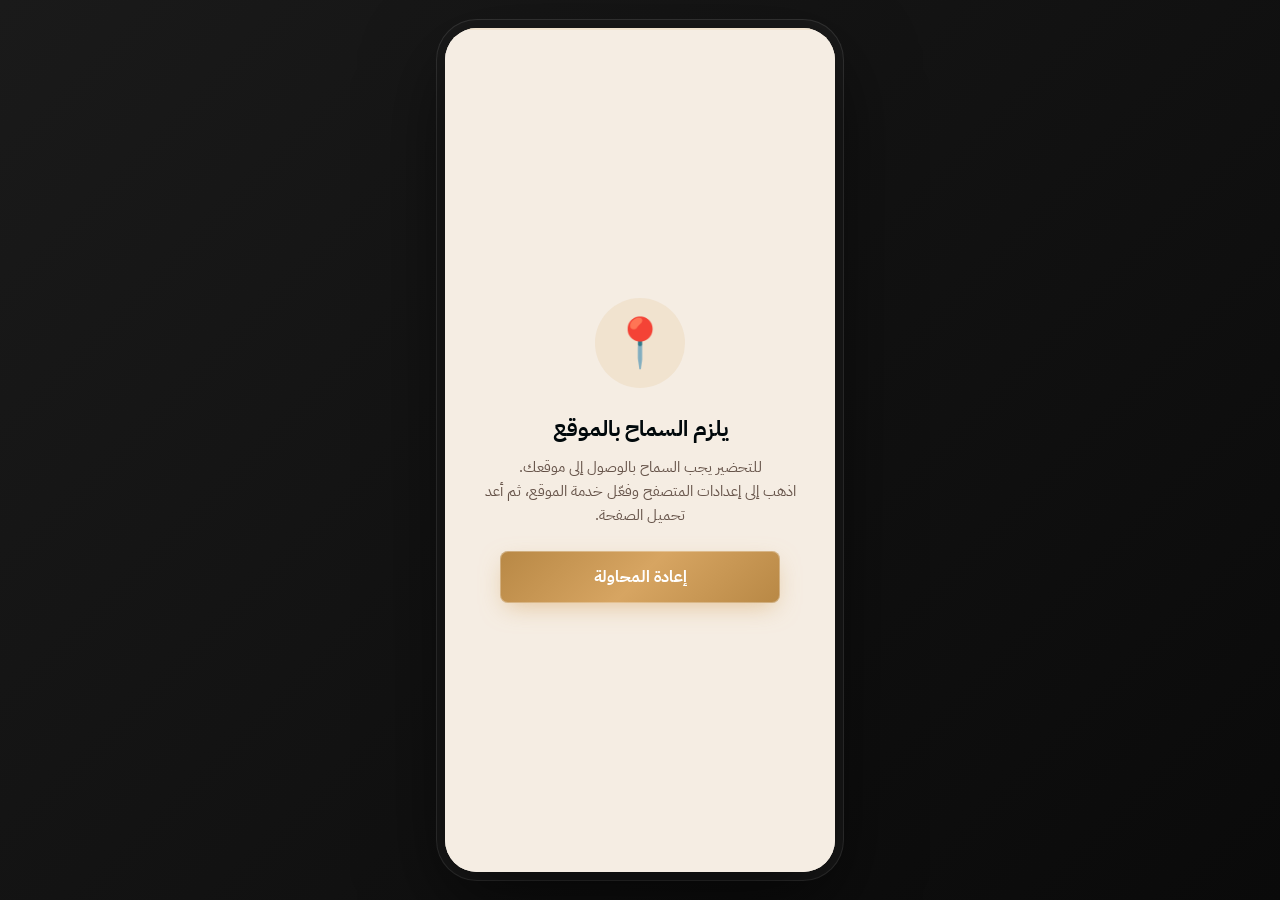
==== index.html @ 02e00bad "Move web files to root for Vercel deployment Fixes 404 NOT_FOUND on Vercel by deploying from repo ro" ====
<!DOCTYPE html>
<html lang="ar" dir="rtl">
<head>
  <meta charset="UTF-8">
  <meta name="viewport" content="width=device-width, initial-scale=1.0, maximum-scale=1.0, user-scalable=no, viewport-fit=cover">
  <meta name="theme-color" content="#00080b">
  <meta name="apple-mobile-web-app-capable" content="yes">
  <meta name="apple-mobile-web-app-status-bar-style" content="black-translucent">
  <title>تحضير امتثال</title>
  <link rel="icon" href="assets/logo.png" type="image/png">
  <link rel="apple-touch-icon" href="assets/logo.png">
  <link rel="stylesheet" href="style.css">
</head>
<body>

  <div class="app">

    <div class="progress-container">
      <div class="progress-bar" id="progressBar"></div>
    </div>

    <!-- ============================================
         صفحة الترحيب
         ============================================ -->
    <section class="screen active" id="screen-welcome">
      <div class="welcome-screen">

        <div id="locationIndicator" class="location-indicator checking">
          <span class="location-dot"></span>
          <span id="locationText">جاري التحقق من الموقع...</span>
        </div>

        <div class="welcome-middle">
          <h1 class="welcome-greeting">مرحباً بكم</h1>
          <div class="welcome-divider"></div>
          <div class="welcome-info">
            <div class="welcome-info-title">تنبيه</div>
            <div>للتحضير يجب أن تكون في الموقع. تأكد من تفعيل خدمة الموقع في جوالك.</div>
          </div>
        </div>

        <div class="welcome-actions">
          <button class="btn btn-primary btn-block btn-large" id="btnStart" disabled>
            <span id="btnStartText">جاري التحقق...</span>
          </button>
        </div>
      </div>
    </section>

    <!-- ============================================
         صفحة الفورم
         ============================================ -->
    <section class="screen" id="screen-form">
      <div class="form-screen">
        <form id="attendanceForm" autocomplete="on">

          <div class="field-group">
            <label class="field-label" for="inputName">
              <span class="required">*</span>
              الاسم الكامل
            </label>
            <input type="text" id="inputName" class="input-field" placeholder="الاسم الثلاثي" autocomplete="name" required>
            <div class="input-error" id="errorName"></div>
          </div>

          <div class="field-group">
            <label class="field-label" for="inputCompany">
              <span class="required">*</span>
              اسم الشركة
            </label>
            <input type="text" id="inputCompany" class="input-field" placeholder="اسم شركتك" autocomplete="organization" required>
            <div class="input-error" id="errorCompany"></div>
          </div>

          <div class="field-group">
            <label class="field-label" for="inputPhone">
              <span class="required">*</span>
              رقم الجوال
            </label>
            <input type="tel" id="inputPhone" class="input-field" placeholder="05xxxxxxxx" autocomplete="tel" inputmode="numeric" maxlength="10" required>
            <div class="input-error" id="errorPhone"></div>
          </div>

          <div class="field-group">
            <label class="field-label" for="inputEmail">
              <span class="required">*</span>
              البريد الإلكتروني
            </label>
            <input type="email" id="inputEmail" class="input-field" placeholder="example@company.com" autocomplete="email" required>
            <div class="input-error" id="errorEmail"></div>
          </div>

          <div class="field-group">
            <label class="field-label" for="inputJobTitle">
              <span class="required">*</span>
              المسمى الوظيفي
            </label>
            <input type="text" id="inputJobTitle" class="input-field" placeholder="مسماك الوظيفي" autocomplete="organization-title" required>
            <div class="input-error" id="errorJobTitle"></div>
          </div>

          <div class="actions">
            <button type="submit" class="btn btn-primary btn-block btn-large" id="btnSubmit">
              <span id="btnSubmitText">تسليم</span>
            </button>
          </div>
        </form>
      </div>
    </section>

    <!-- شاشة التحميل -->
    <section class="screen" id="screen-loading">
      <div class="status-screen">
        <div class="spinner"></div>
        <h2 class="status-title">جاري تسجيل حضورك</h2>
        <p class="status-message">لحظات من فضلك...</p>
      </div>
    </section>

    <!-- صفحة الشكر -->
    <section class="screen" id="screen-success">
      <div class="thanks-screen">
        <div class="thanks-middle">
          <h1 class="thanks-text">شكراً لكم</h1>
          <div class="thanks-divider"></div>
          <p class="thanks-subtitle" id="thanksSubtitle">تم تسجيل حضورك بنجاح</p>
          <p class="thanks-meta-inline" id="thanksMetaInline">-</p>
        </div>
      </div>
    </section>

    <!-- خارج النطاق -->
    <section class="screen" id="screen-outside">
      <div class="status-screen">
        <div class="status-icon error">📍</div>
        <h2 class="status-title">أنت خارج موقع التحضير</h2>
        <p class="status-message" id="outsideMessage">يجب أن تكون داخل نطاق الموقع للتحضير</p>
        <div class="status-details">
          <div class="status-details-row">
            <span class="status-details-label">المسافة الحالية</span>
            <span class="status-details-value" id="currentDistance">-</span>
          </div>
          <div class="status-details-row">
            <span class="status-details-label">النطاق المسموح</span>
            <span class="status-details-value" id="allowedDistance">-</span>
          </div>
        </div>
        <button class="btn btn-primary btn-block" onclick="location.reload()" style="max-width:280px;">إعادة المحاولة</button>
      </div>
    </section>

    <!-- خطأ عام -->
    <section class="screen" id="screen-error">
      <div class="status-screen">
        <div class="status-icon error">✕</div>
        <h2 class="status-title">حدث خطأ</h2>
        <p class="status-message" id="errorMessage">عذراً، حدث خطأ غير متوقع</p>
        <button class="btn btn-primary btn-block" onclick="location.reload()" style="max-width:280px;">إعادة المحاولة</button>
      </div>
    </section>

    <!-- رفض الموقع -->
    <section class="screen" id="screen-no-location">
      <div class="status-screen">
        <div class="status-icon warning">📍</div>
        <h2 class="status-title">يلزم السماح بالموقع</h2>
        <p class="status-message">
          للتحضير يجب السماح بالوصول إلى موقعك.
          <br>اذهب إلى إعدادات المتصفح وفعّل خدمة الموقع، ثم أعد تحميل الصفحة.
        </p>
        <button class="btn btn-primary btn-block" onclick="location.reload()" style="max-width:280px;">إعادة المحاولة</button>
      </div>
    </section>

  </div>

  <script src="config.js"></script>
  <script src="app.js"></script>
</body>
</html>
---- style.css ----
/* ============================================================
   نظام تحضير امتثال - Mobile First Design 390x844
   ============================================================ */
@import url('https://fonts.googleapis.com/css2?family=IBM+Plex+Sans+Arabic:wght@300;400;500;600;700&display=swap');

:root {
  --c-gold: #d7a562;
  --c-gold-light: #e6bf85;
  --c-gold-dark: #b88845;
  --c-black: #00080b;
  --c-beige: #f5ede3;
  --c-brown: #2b140a;
  --c-wood: #87452b;
  --c-green: #038061;

  --design-width: 390px;
  --design-height: 844px;

  --radius: 12px;
  --radius-sm: 8px;
}

* {
  margin: 0;
  padding: 0;
  box-sizing: border-box;
  -webkit-tap-highlight-color: transparent;
}

html {
  height: 100%;
  height: 100dvh;
  width: 100%;
  overflow-x: hidden;
}

html, body {
  -webkit-text-size-adjust: 100%;
}

body {
  font-family: 'IBM Plex Sans Arabic', -apple-system, BlinkMacSystemFont, sans-serif;
  background: var(--c-beige);
  color: var(--c-black);
  direction: rtl;
  -webkit-font-smoothing: antialiased;
  -moz-osx-font-smoothing: grayscale;
  width: 100%;
  min-height: 100vh;
  min-height: 100dvh;
  overflow-x: hidden;
  overscroll-behavior: none;
}

/* الإطار */
.app {
  width: 100%;
  min-height: 100vh;
  min-height: 100dvh;
  margin: 0 auto;
  position: relative;
  overflow: hidden;
  background: var(--c-beige);
}

@media (max-width: 599px) {
  body { display: block; padding: 0; }
  .app { width: 100vw; }
}

@media (min-width: 600px) {
  body {
    padding: 20px 0;
    background: linear-gradient(135deg, #1a1a1a 0%, #0a0a0a 100%);
    display: flex;
    align-items: center;
    justify-content: center;
  }
  .app {
    width: var(--design-width);
    max-width: var(--design-width);
    min-height: var(--design-height);
    height: var(--design-height);
    max-height: 95vh;
    border-radius: 32px;
    box-shadow: 0 30px 80px rgba(0, 0, 0, 0.6), 0 0 0 8px #1a1a1a, 0 0 0 9px #333;
    overflow-y: auto;
  }
}

/* الشاشات */
.screen {
  width: 100%;
  min-height: 100vh;
  min-height: 100dvh;
  position: relative;
  display: none;
}

@media (min-width: 600px) {
  .screen { min-height: var(--design-height); }
}

.screen.active {
  display: block;
  animation: screenIn 0.5s ease;
}

@keyframes screenIn {
  from { opacity: 0; }
  to { opacity: 1; }
}

/* شريط التقدم */
.progress-container {
  position: absolute;
  top: 0;
  left: 0;
  right: 0;
  height: 2px;
  background: rgba(215, 165, 98, 0.15);
  z-index: 100;
}

.progress-bar {
  height: 100%;
  background: linear-gradient(90deg, var(--c-gold-dark), var(--c-gold-light));
  width: 0%;
  transition: width 0.5s ease;
}

/* ============================================================
   صفحة الترحيب
   ============================================================ */
.welcome-screen {
  width: 100%;
  min-height: 100vh;
  min-height: 100dvh;
  background-image: url('assets/welcome-bg.jpg');
  background-size: cover;
  background-position: center;
  background-repeat: no-repeat;
  display: flex;
  flex-direction: column;
  justify-content: space-between;
  padding: calc(20px + env(safe-area-inset-top)) 24px calc(100px + env(safe-area-inset-bottom));
  position: relative;
}

@media (min-width: 600px) {
  .welcome-screen { min-height: var(--design-height); padding: 24px 28px 100px; }
}

.location-indicator {
  position: absolute;
  top: 24px;
  left: 50%;
  transform: translateX(-50%);
  display: inline-flex;
  align-items: center;
  gap: 8px;
  padding: 8px 16px;
  border-radius: 100px;
  font-size: 12px;
  font-weight: 600;
  backdrop-filter: blur(12px);
  -webkit-backdrop-filter: blur(12px);
  transition: opacity 0.4s ease;
  z-index: 10;
}

.location-indicator.checking {
  background: rgba(215, 165, 98, 0.25);
  color: #fff;
  border: 1px solid rgba(215, 165, 98, 0.4);
}

.location-indicator.success {
  background: rgba(3, 128, 97, 0.3);
  color: #fff;
  border: 1px solid rgba(3, 128, 97, 0.5);
}

.location-indicator.error {
  background: rgba(135, 69, 43, 0.35);
  color: #fff;
  border: 1px solid rgba(135, 69, 43, 0.5);
}

.location-indicator.hidden-fade {
  opacity: 0;
  pointer-events: none;
}

.location-dot {
  width: 7px;
  height: 7px;
  border-radius: 50%;
  background: currentColor;
  animation: pulse 1.5s ease-in-out infinite;
}

@keyframes pulse {
  0%, 100% { opacity: 1; transform: scale(1); }
  50% { opacity: 0.4; transform: scale(0.85); }
}

.welcome-middle {
  flex: 1;
  display: flex;
  flex-direction: column;
  justify-content: center;
  align-items: center;
  padding: 80px 0 40px;
  position: relative;
  z-index: 5;
}

.welcome-greeting {
  font-size: 38px;
  font-weight: 800;
  color: #fff;
  text-align: center;
  margin-bottom: 14px;
  letter-spacing: -0.5px;
  text-shadow: 0 2px 12px rgba(0, 0, 0, 0.6), 0 0 30px rgba(215, 165, 98, 0.3);
  background: linear-gradient(135deg, #fff5e1 0%, var(--c-gold-light) 50%, #fff5e1 100%);
  -webkit-background-clip: text;
  background-clip: text;
  -webkit-text-fill-color: transparent;
  animation: greetingIn 0.9s cubic-bezier(0.16, 1, 0.3, 1) 0.3s both;
}

@keyframes greetingIn {
  from { opacity: 0; transform: translateY(20px); }
  to { opacity: 1; transform: translateY(0); }
}

.welcome-divider {
  width: 60px;
  height: 2px;
  background: linear-gradient(90deg, transparent, var(--c-gold), transparent);
  margin-bottom: 20px;
  animation: dividerIn 0.7s ease 0.7s both;
}

@keyframes dividerIn {
  from { width: 0; opacity: 0; }
  to { width: 60px; opacity: 1; }
}

.welcome-info {
  background: rgba(0, 0, 0, 0.35);
  backdrop-filter: blur(14px);
  -webkit-backdrop-filter: blur(14px);
  border: 1px solid rgba(215, 165, 98, 0.35);
  border-radius: 12px;
  padding: 14px 18px;
  color: rgba(255, 255, 255, 0.92);
  font-size: 13px;
  line-height: 1.7;
  text-align: center;
  max-width: 320px;
  animation: infoIn 0.7s ease 0.9s both;
}

.welcome-info-title {
  color: var(--c-gold-light);
  font-weight: 700;
  margin-bottom: 6px;
  font-size: 14px;
}

@keyframes infoIn {
  from { opacity: 0; transform: translateY(15px); }
  to { opacity: 1; transform: translateY(0); }
}

.welcome-actions {
  margin-top: auto;
  padding-bottom: 8px;
}

/* ============================================================
   صفحة الفورم
   ============================================================ */
.form-screen {
  width: 100%;
  min-height: 100vh;
  min-height: 100dvh;
  background-image: url('assets/form-bg.jpg');
  background-size: cover;
  background-position: center;
  background-repeat: no-repeat;
  padding: calc(180px + env(safe-area-inset-top)) 24px calc(80px + env(safe-area-inset-bottom));
  position: relative;
}

@media (min-width: 600px) {
  .form-screen { min-height: var(--design-height); padding: 200px 28px 90px; }
}

.field-group {
  margin-bottom: 12px;
}

.field-label {
  display: block;
  font-size: 13px;
  font-weight: 600;
  color: var(--c-brown);
  margin-bottom: 5px;
  text-shadow: 0 1px 0 rgba(255, 255, 255, 0.5);
}

.field-label .required {
  color: var(--c-wood);
  margin-left: 2px;
}

.input-field {
  width: 100%;
  padding: 13px 16px;
  font-size: 16px;
  font-family: inherit;
  background: rgba(255, 255, 255, 0.92);
  border: 1.5px solid rgba(215, 165, 98, 0.4);
  border-radius: var(--radius-sm);
  color: var(--c-black);
  transition: all 0.2s;
  backdrop-filter: blur(8px);
  -webkit-backdrop-filter: blur(8px);
  -webkit-appearance: none;
  appearance: none;
  min-height: 44px;
}

.input-field:focus {
  outline: none;
  background: rgba(255, 255, 255, 1);
  border-color: var(--c-gold);
  box-shadow: 0 0 0 4px rgba(215, 165, 98, 0.18);
}

.input-field::placeholder {
  color: rgba(135, 69, 43, 0.4);
}

.input-field.input-invalid {
  border-color: var(--c-wood);
  background: rgba(255, 240, 230, 0.95);
}

.input-field[type="email"],
.input-field[type="tel"] {
  direction: ltr;
  text-align: right;
}

.input-error {
  color: var(--c-wood);
  font-size: 11px;
  font-weight: 500;
  margin-top: 4px;
  display: none;
  padding: 4px 10px;
  background: rgba(255, 240, 230, 0.95);
  border-radius: 6px;
  backdrop-filter: blur(6px);
  -webkit-backdrop-filter: blur(6px);
}

.input-error.visible {
  display: block;
  animation: shake 0.25s ease;
}

@keyframes shake {
  0%, 100% { transform: translateX(0); }
  25% { transform: translateX(-3px); }
  75% { transform: translateX(3px); }
}

.actions {
  margin-top: 20px;
}

/* ============================================================
   صفحة الشكر
   ============================================================ */
.thanks-screen {
  width: 100%;
  min-height: 100vh;
  min-height: 100dvh;
  background-image: url('assets/thanks-bg.jpg');
  background-size: cover;
  background-position: center;
  background-repeat: no-repeat;
  position: relative;
  display: flex;
  flex-direction: column;
  justify-content: space-between;
  padding: calc(24px + env(safe-area-inset-top)) 28px calc(60px + env(safe-area-inset-bottom));
}

@media (min-width: 600px) {
  .thanks-screen { min-height: var(--design-height); padding: 24px 32px 60px; }
}

.thanks-middle {
  flex: 1;
  display: flex;
  flex-direction: column;
  justify-content: center;
  align-items: center;
  padding: 100px 0;
}

.thanks-text {
  font-size: 56px;
  font-weight: 800;
  line-height: 1.6;
  letter-spacing: 0;
  text-align: center;
  background: linear-gradient(135deg, var(--c-gold-dark) 0%, var(--c-gold) 50%, var(--c-gold-dark) 100%);
  -webkit-background-clip: text;
  background-clip: text;
  -webkit-text-fill-color: transparent;
  padding-top: 12px;
  margin-bottom: 12px;
  overflow: visible;
  animation: thanksIn 0.9s cubic-bezier(0.16, 1, 0.3, 1) 0.3s both;
}

@keyframes thanksIn {
  from { opacity: 0; transform: translateY(20px) scale(0.95); }
  to { opacity: 1; transform: translateY(0) scale(1); }
}

.thanks-divider {
  width: 70px;
  height: 3px;
  background: linear-gradient(90deg, var(--c-gold-dark), var(--c-gold), var(--c-gold-dark));
  border-radius: 2px;
  margin-bottom: 20px;
  animation: dividerIn 0.7s ease 0.8s both;
}

.thanks-subtitle {
  font-size: 20px;
  font-weight: 700;
  color: var(--c-black);
  text-align: center;
  margin-bottom: 8px;
  letter-spacing: 0.3px;
  text-shadow: 0 1px 0 rgba(255, 255, 255, 0.6);
  animation: fadeUp 0.7s ease 1s both;
}

.thanks-meta-inline {
  font-size: 13px;
  color: var(--c-brown);
  text-align: center;
  font-weight: 500;
  opacity: 0.75;
  animation: fadeUp 0.7s ease 1.2s both;
}

@keyframes fadeUp {
  from { opacity: 0; transform: translateY(10px); }
  to { opacity: 0.75; transform: translateY(0); }
}

/* ============================================================
   الأزرار
   ============================================================ */
.btn {
  font-family: inherit;
  font-size: 16px;
  font-weight: 700;
  padding: 14px 28px;
  border: none;
  border-radius: var(--radius-sm);
  cursor: pointer;
  transition: all 0.25s cubic-bezier(0.4, 0, 0.2, 1);
  display: inline-flex;
  align-items: center;
  justify-content: center;
  gap: 8px;
  min-height: 48px;
  -webkit-appearance: none;
  appearance: none;
  user-select: none;
  -webkit-user-select: none;
}

.btn-primary {
  background: linear-gradient(135deg, var(--c-gold-dark) 0%, var(--c-gold) 50%, var(--c-gold-dark) 100%);
  color: #fff;
  box-shadow: 0 8px 24px -6px rgba(215, 165, 98, 0.6), 0 0 0 1px rgba(255, 255, 255, 0.3) inset;
}

.btn-primary:hover:not(:disabled) {
  transform: translateY(-2px);
  box-shadow: 0 12px 32px -8px rgba(215, 165, 98, 0.7);
}

.btn-primary:active:not(:disabled) {
  transform: translateY(0);
}

.btn-primary:disabled {
  opacity: 0.55;
  cursor: not-allowed;
  box-shadow: none;
}

.btn-block { width: 100%; }
.btn-large { padding: 16px 28px; font-size: 17px; }

/* ============================================================
   شاشات الحالة
   ============================================================ */
.status-screen {
  width: 100%;
  min-height: 100vh;
  min-height: 100dvh;
  background: var(--c-beige);
  padding: calc(60px + env(safe-area-inset-top)) 24px calc(60px + env(safe-area-inset-bottom));
  display: flex;
  flex-direction: column;
  justify-content: center;
  align-items: center;
  text-align: center;
}

@media (min-width: 600px) {
  .status-screen { min-height: var(--design-height); padding: 60px 28px; }
}

.status-icon {
  width: 90px;
  height: 90px;
  margin: 0 auto 24px;
  border-radius: 50%;
  display: flex;
  align-items: center;
  justify-content: center;
  font-size: 48px;
  animation: iconPop 0.5s cubic-bezier(0.34, 1.56, 0.64, 1);
}

.status-icon.error { background: rgba(135, 69, 43, 0.12); color: var(--c-wood); }
.status-icon.warning { background: rgba(215, 165, 98, 0.15); color: var(--c-gold-dark); }

@keyframes iconPop {
  0% { transform: scale(0); opacity: 0; }
  60% { transform: scale(1.15); }
  100% { transform: scale(1); opacity: 1; }
}

.status-title {
  font-size: 22px;
  font-weight: 800;
  color: var(--c-black);
  margin-bottom: 10px;
}

.status-message {
  font-size: 15px;
  color: rgba(43, 20, 10, 0.7);
  line-height: 1.6;
  margin-bottom: 24px;
}

.status-details {
  background: rgba(215, 165, 98, 0.08);
  border-radius: var(--radius-sm);
  padding: 16px;
  margin: 16px 0;
  width: 100%;
  max-width: 320px;
  border-right: 3px solid var(--c-gold);
}

.status-details-row {
  display: flex;
  justify-content: space-between;
  padding: 8px 0;
  font-size: 13px;
}

.status-details-row + .status-details-row {
  border-top: 1px dashed rgba(135, 69, 43, 0.15);
}

.status-details-label { color: rgba(43, 20, 10, 0.6); }
.status-details-value { color: var(--c-black); font-weight: 700; }

.spinner {
  width: 56px;
  height: 56px;
  border: 3px solid rgba(215, 165, 98, 0.15);
  border-top-color: var(--c-gold);
  border-radius: 50%;
  animation: spin 0.8s linear infinite;
  margin: 0 auto 20px;
}

@keyframes spin {
  to { transform: rotate(360deg); }
}

/* تجاوب الشاشات الصغيرة */
@media (max-width: 599px) and (max-height: 700px) {
  .welcome-screen {
    padding: calc(16px + env(safe-area-inset-top)) 20px calc(80px + env(safe-area-inset-bottom));
  }
  .welcome-greeting { font-size: 32px; }
  .welcome-info { padding: 12px 14px; font-size: 12px; }
  .welcome-middle { padding: 60px 0 20px; }

  .form-screen {
    padding: calc(140px + env(safe-area-inset-top)) 20px calc(60px + env(safe-area-inset-bottom));
  }
  .field-group { margin-bottom: 10px; }
  .input-field { padding: 11px 14px; }

  .thanks-text { font-size: 44px; }
  .thanks-subtitle { font-size: 17px; }
  .thanks-middle { padding: 60px 0; }
}

@media (min-width: 400px) and (max-width: 599px) {
  .welcome-greeting { font-size: 42px; }
  .thanks-text { font-size: 60px; }
}

.hidden { display: none !important; }
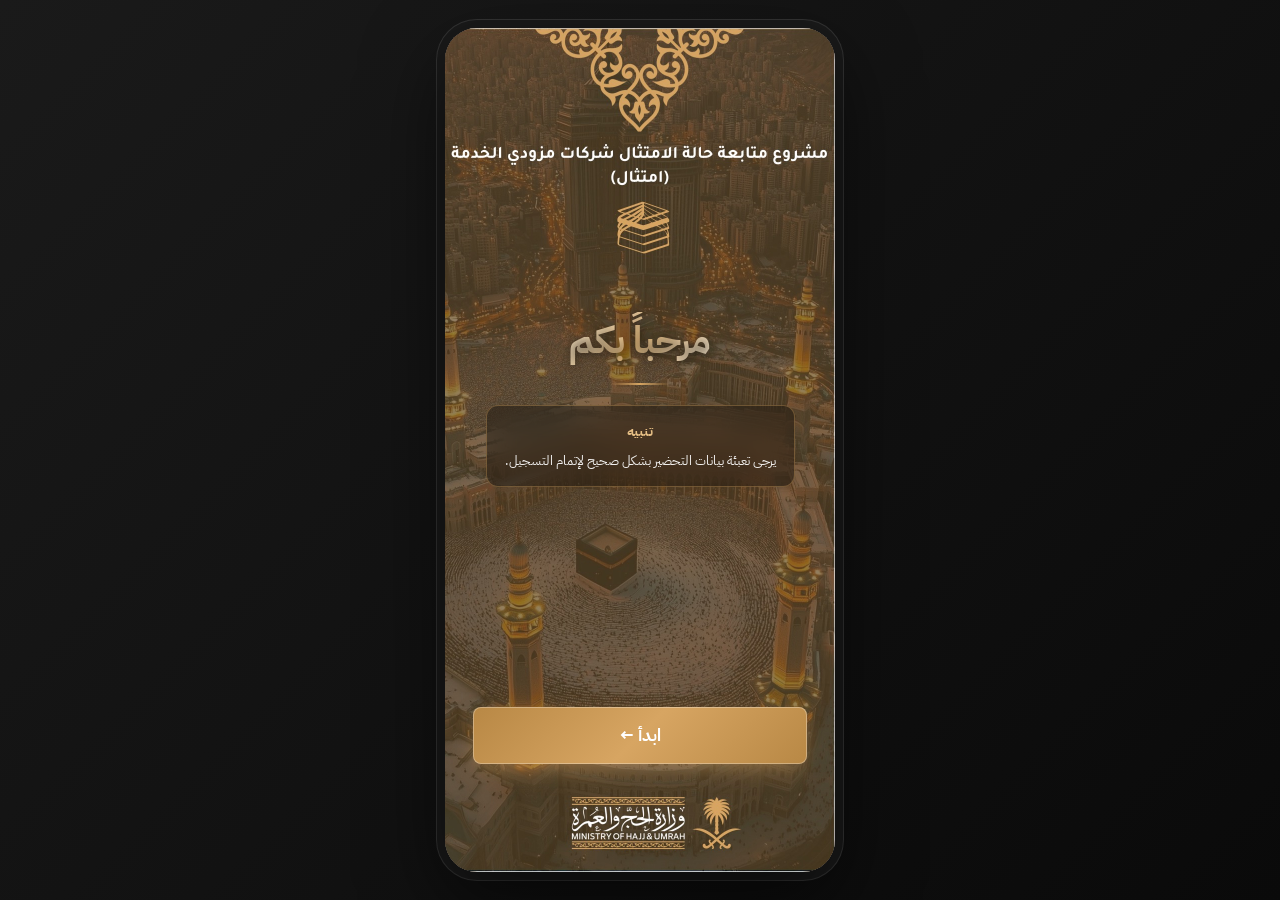
==== commit db186ba7: "Update form fields + remove location restriction Form questions changed to: - الاسم (name) - رقم اله" ====
--- a/index.html
+++ b/index.html
@@ -25,23 +25,18 @@
     <section class="screen active" id="screen-welcome">
       <div class="welcome-screen">
 
-        <div id="locationIndicator" class="location-indicator checking">
-          <span class="location-dot"></span>
-          <span id="locationText">جاري التحقق من الموقع...</span>
-        </div>
-
         <div class="welcome-middle">
           <h1 class="welcome-greeting">مرحباً بكم</h1>
           <div class="welcome-divider"></div>
           <div class="welcome-info">
             <div class="welcome-info-title">تنبيه</div>
-            <div>للتحضير يجب أن تكون في الموقع. تأكد من تفعيل خدمة الموقع في جوالك.</div>
+            <div>يرجى تعبئة بيانات التحضير بشكل صحيح لإتمام التسجيل.</div>
           </div>
         </div>
 
         <div class="welcome-actions">
-          <button class="btn btn-primary btn-block btn-large" id="btnStart" disabled>
-            <span id="btnStartText">جاري التحقق...</span>
+          <button class="btn btn-primary btn-block btn-large" id="btnStart">
+            <span id="btnStartText">ابدأ ←</span>
           </button>
         </div>
       </div>
@@ -57,19 +52,19 @@
           <div class="field-group">
             <label class="field-label" for="inputName">
               <span class="required">*</span>
-              الاسم الكامل
+              الاسم
             </label>
             <input type="text" id="inputName" class="input-field" placeholder="الاسم الثلاثي" autocomplete="name" required>
             <div class="input-error" id="errorName"></div>
           </div>
 
           <div class="field-group">
-            <label class="field-label" for="inputCompany">
+            <label class="field-label" for="inputIdNumber">
               <span class="required">*</span>
-              اسم الشركة
+              رقم الهوية
             </label>
-            <input type="text" id="inputCompany" class="input-field" placeholder="اسم شركتك" autocomplete="organization" required>
-            <div class="input-error" id="errorCompany"></div>
+            <input type="tel" id="inputIdNumber" class="input-field" placeholder="1xxxxxxxxx" inputmode="numeric" maxlength="10" required>
+            <div class="input-error" id="errorIdNumber"></div>
           </div>
 
           <div class="field-group">
@@ -91,12 +86,12 @@
           </div>
 
           <div class="field-group">
-            <label class="field-label" for="inputJobTitle">
+            <label class="field-label" for="inputWorkCity">
               <span class="required">*</span>
-              المسمى الوظيفي
+              مدينة العمل
             </label>
-            <input type="text" id="inputJobTitle" class="input-field" placeholder="مسماك الوظيفي" autocomplete="organization-title" required>
-            <div class="input-error" id="errorJobTitle"></div>
+            <input type="text" id="inputWorkCity" class="input-field" placeholder="مثال: مكة المكرمة" autocomplete="address-level2" required>
+            <div class="input-error" id="errorWorkCity"></div>
           </div>
 
           <div class="actions">
--- a/style.css
+++ b/style.css
@@ -137,9 +137,10 @@
   min-height: 100vh;
   min-height: 100dvh;
   background-image: url('assets/welcome-bg.jpg');
-  background-size: cover;
+  background-size: 100% 100%;
   background-position: center;
   background-repeat: no-repeat;
+  background-color: #2a1a0e;
   display: flex;
   flex-direction: column;
   justify-content: space-between;
@@ -289,9 +290,10 @@
   min-height: 100vh;
   min-height: 100dvh;
   background-image: url('assets/form-bg.jpg');
-  background-size: cover;
+  background-size: 100% 100%;
   background-position: center;
   background-repeat: no-repeat;
+  background-color: #fefcf7;
   padding: calc(180px + env(safe-area-inset-top)) 24px calc(80px + env(safe-area-inset-bottom));
   position: relative;
 }
@@ -393,9 +395,10 @@
   min-height: 100vh;
   min-height: 100dvh;
   background-image: url('assets/thanks-bg.jpg');
-  background-size: cover;
+  background-size: 100% 100%;
   background-position: center;
   background-repeat: no-repeat;
+  background-color: #c8b896;
   position: relative;
   display: flex;
   flex-direction: column;
